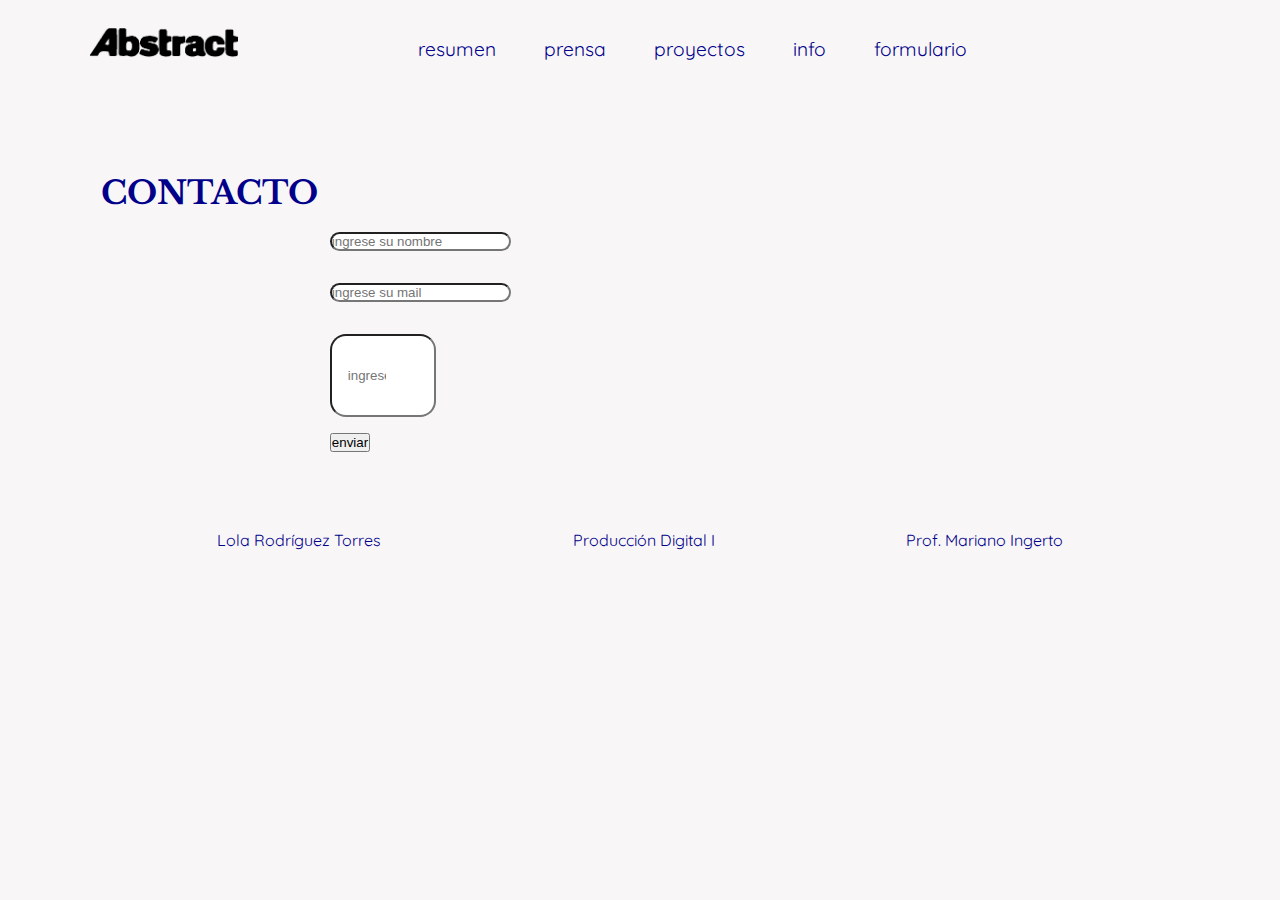
==== form.html @ 72e9a064 "Update form.html" ====
<!DOCTYPE>
<html>
	<head> 
	<title>BIOARQUITECTURA </title>
		<link href="https://fonts.googleapis.com/css2?family=Libre+Baskerville&display=swap" rel="stylesheet"> 
		<link href="https://fonts.googleapis.com/css2?family=Libre+Baskerville&family=Quicksand:wght@300&display=swap" rel="stylesheet"> 
		<link rel="stylesheet" href="https://cdnjs.cloudflare.com/ajax/libs/font-awesome/4.7.0/css/font-awesome.min.css">
		<link rel="stylesheet" type="text/css" href="css/estilos2.css">
		<meta name = "viewport" content = "width = device-width, initial-scale = 1.0">
	</head>
	<body>
	<header>
	<div>
		<a href="index.html">
			<img src="imagenes/abstract_logo_este.png" alt="logo Abstract">
		</a>
	</div>
	<a href="javascript:void(0);" class="icon" onclick="myFunction()">
        <i class="fa fa-bars"></i>
 </a>
		<nav id="navegador" class="navegador">
			
		<ul>
		<li><a href= "index.html" >resumen</a></li>
		<li><a href= "prensa.html" >prensa</a></li>
		<li><a href= "proyectos.html" >proyectos</a></li>
		<li><a href= "information.html" >info</a></li>
		<li><a href="form.html">formulario</li>
		</ul>
	</nav>
	</header>		
		<section>
		<article>
			<h1>CONTACTO</h1>
			<div class="formulario">
				<form action="mailto:lola@gmail.com" method="GET">
					<label for="nombre"></label><br>
					<input type="text" placeholder="ingrese su nombre"><br>
					<input type="email" placeholder="ingrese su mail"><br>
					<input type="comentario" placeholder="ingrese su comentario"><br>
					<button>enviar</button>
				</form>
			</div>
				
			</div>
		</article>
		</section>
	<footer>
		<div>
			<p>
			Lola Rodríguez Torres
		</p>
		</div>
		<div>
		<p>
			Producción Digital I
		</p>
		</div>
		<div>
		<p>
			Prof. Mariano Ingerto
		</p>	
		</div>
		
	</footer>
</body>
<script type="text/javascript">
	function myFunction (){
let x = document.getElementById ('navegador');
	if (x.className !== 'navegador responsive'){
		x.className = 'navegador responsive';
	}
	else {
			x.className ='navegador'}
	}
</script>
</html>
---- css/estilos2.css ----
* {
	margin: 0;
	padding: 0;
	box-sizing: border-box;
}
body{
	background-color: F8F6F6;
}
header{
	padding-top: 2%;
	padding-right: 7%;
	padding-bottom: 2%;
	padding-left: 7%;
	display: flex;
	justify-content: space-between;
}
header img {
	height: 2rem;
	width: auto;
}
nav ul{
	margin-top: 1%;
}
nav ul li {
	display: inline-block;
}
nav ul li a{
	font-size: 1.2rem;
	padding-right: 3rem;
	text-transform: lowercase;
}
a{
	text-decoration: none;
	font-family: 'Quicksand', sans-serif;
	font-size: 1.5rem;
	color: darkblue;
	 box-shadow: inset 0 0 0 0 darkblue;
	margin: 0 -.25rem;
  padding: 0 .25rem;
  transition: color .3s ease-in-out, box-shadow .3s ease-in-out;
}
a:hover {
  box-shadow: inset 100px 0 0 0 darkblue;
  color: F8F6F6;
}
section article {
	padding-top: 2%;
	padding-right: 7%;
	padding-bottom: 1%;
	padding-left: 7%;
	display: inline-flex;
	margin-right: auto;
	margin-left: auto;
	
}
h1 {
	font-family: 'Libre Baskerville', serif;
	font-size: 2rem;
	color: darkblue;
	text-transform: uppercase;
	text-shadow: black;
	display: block;
	padding-left: 2%;
	text-align: left;
	margin-right: auto;
	margin-left: auto;
	height: auto;

}
.negrita {
	font-weight: bold;
}
.imagen_index {
	width: 50%;
	height: auto;
	display: inline-block;

}
.fondo_secundario{
	width: 33%;
	height: auto;
	object-position: left;
	padding-top: 1%;
	padding-left: 5%;
	display: inline-block;
	text-decoration: none;
	font-family: 'Quicksand', sans-serif;
	font-size: 1rem;
	color: darkblue;
	text-align: justify;
	padding-right: 5%;
}
.foto_nerixlab {
	width: 100%;
	height: auto;
}
.primero{
	text-decoration: none;
	font-family: 'Quicksand', sans-serif;
	font-size: 1rem;
	color: darkblue;
	text-align: right;
	width: 50%;
	padding-top: 10%;
	padding-right: 2% ;
	display: inline-block;
}
.segundo {
	text-decoration: none;
	font-family: 'Quicksand', sans-serif;
	font-size: 1rem;
	color: darkblue;
	text-align: left;
	height: auto;
}
.tercero{
text-decoration: none;
	font-family: 'Quicksand', sans-serif;
	font-size: 1rem;
	color: darkblue;
	text-align: left;
	padding-top: 1%;
	padding-left: 2%;
	padding-right: 2%;
	object-position: center;
}
.carrete div {
	padding-top: 30%;
}
.carrete img{
	width: 100%;
	padding: 2%;
}

.informacion{
	width: 33%;
	height: auto;
	object-position: left;
	padding-top: 1%;
	padding-left: 1%;
	display: inline-block;
	text-decoration: none;
	font-family: 'Quicksand', sans-serif;
	font-size: 1rem;
	color: darkblue;
	text-align: center;
	padding-right: 5%;
	border-color: darkblue;
}
.formulario {
	object-position: left;
	text-decoration: none;
	font-family: 'Quicksand', sans-serif;
	font-size: 1rem;
	color: darkblue;
	text-align: left;
	padding-top: 5%;
	padding-left: 2%;
	padding-right: 2%;
	width: 50%;
	height: auto;
}
footer{
	display: flex;
	text-align: center;
	justify-content: space-evenly;
	align-items: center;
	height: 150px;
	padding-left: 2%;
	padding-right: 2%;
	text-decoration: none;
	font-family: 'Quicksand', sans-serif;
	font-size: 1rem;
	color: darkblue;
}
input[type=text] {
  padding: 0,5rem;
  padding-left:0,5rem;
  margin:1rem 0;
  border-radius: 1rem;

}
input[type=comentario] {
  padding: 1rem;
  padding-top:2rem;
  padding-bottom: 2rem;
  padding-right: 3rem;
  margin:1rem 0;
  border-radius: 1rem;
  width: 50%;
  height: auto;
}
input[type=email] {
  padding-left: 0,5rem;
  padding:0,5rem;
  margin:1rem 0;
  border-radius: 1rem;
}
.icon {
	display: none;
}
@media screen and (max-width: 480px) {
	header {flex-wrap: wrap;}
nav ul { display: none; }
.icon { display: block;  }
section {
	max-width: 480px;
	width: 100%;
}
header div, header a{
	flex: 1 0 50%;
}
header nav {
	flex-basis: 100%;
}
.fondo_secundario{
	width: 100%;
	display: block;
	
}
nav.responsive ul {
	display: block;
	width: 100%;
}
.primero{
	width: 100%;
	display: block;
	height: auto;
}
.segundo {
	width: 100%;
	display: block;
}
.tercero{
	width: 100%;
	display: block;
}
.informacion{
	width: 100%;
	height: auto;
	object-position: center;
	display: block;
	text-decoration: none;
}
.formulario {
	object-position: left;
	text-decoration: none;
	font-family: 'Quicksand', sans-serif;
	font-size: 1rem;
	color: darkblue;
	text-align: left;
	padding-top: 5%;
	padding-left: 2%;
	padding-right: 2%;
	width: 100%;
	height: auto;
}
input[type=comentario] {
  padding: 1rem;
  padding-top:2rem;
  padding-bottom: 2rem;
  padding-right: 3rem;
  margin:1rem 0;
  border-radius: 1rem;
  width: 100%;
  height: auto;
}
input[type=email] {
  padding-left: 0,5rem;
  padding:0,5rem;
  margin:1rem 0;
  border-radius: 1rem;
  width: 100%;
}
input[type=text] {
  padding: 0,5rem;
  padding-left:0,5rem;
  margin:1rem 0;
  border-radius: 1rem;
width: 100%;
}
footer{
	padding-top: 3rem;
	margin-right: 1%;
	max-width: 1,5rem;
}
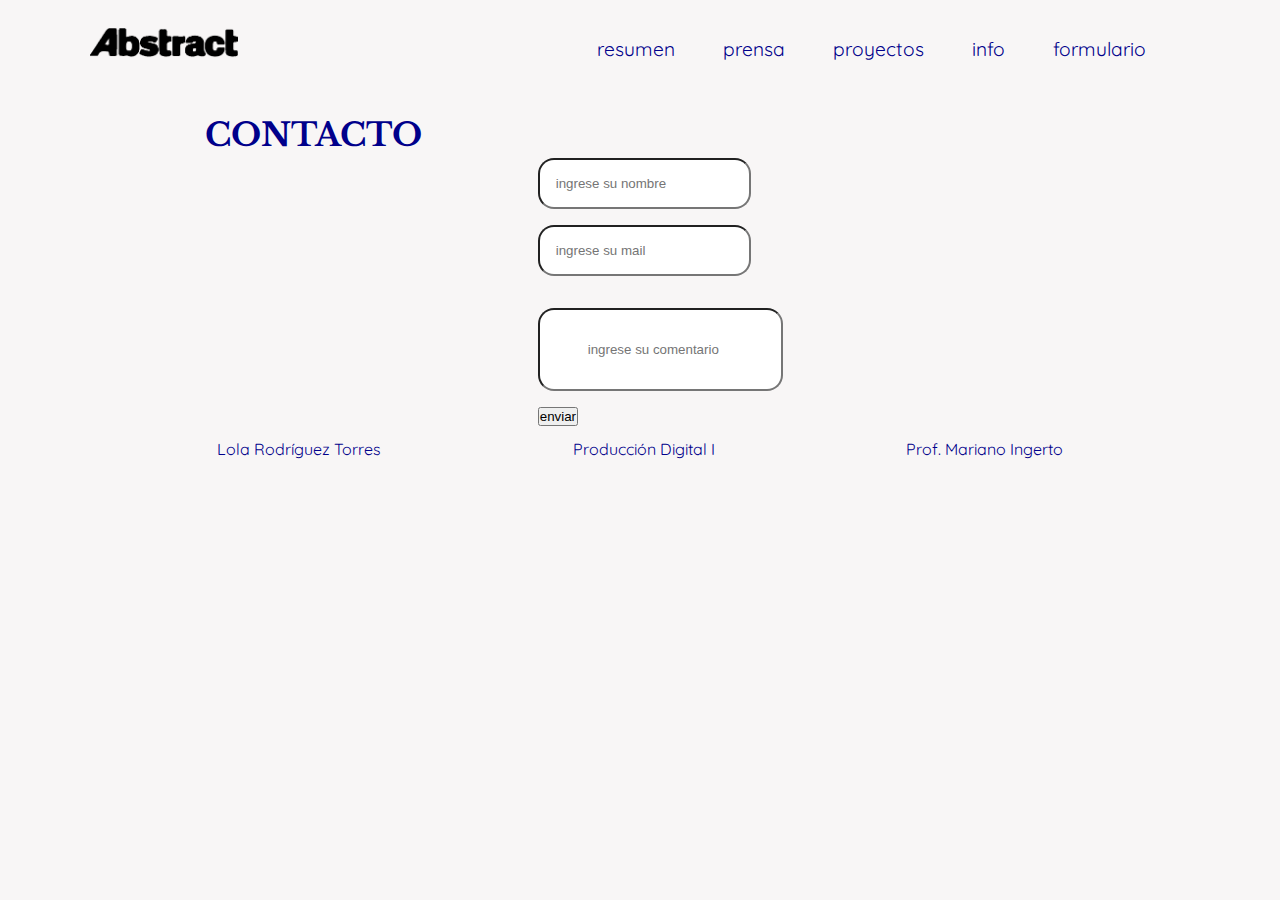
==== commit 8da5b376: "aber" ====
--- a/form.html
+++ b/form.html
@@ -26,7 +26,7 @@
 		<li><a href= "proyectos.html" >proyectos</a></li>
 		<li><a href= "information.html" >info</a></li>
 		<li><a href="form.html">formulario</li>
-		</ul>
+		</ul></a>
 	</nav>
 	</header>		
 		<section>
--- a/css/estilos2.css
+++ b/css/estilos2.css
@@ -39,7 +39,7 @@
   padding: 0 .25rem;
   transition: color .3s ease-in-out, box-shadow .3s ease-in-out;
 }
-a:hover {
+nav ul li a:hover {
   box-shadow: inset 100px 0 0 0 darkblue;
   color: F8F6F6;
 }
@@ -126,6 +126,8 @@
 }
 .carrete div {
 	padding-top: 30%;
+	width: 33%;
+
 }
 .carrete img{
 	width: 100%;
@@ -157,7 +159,7 @@
 	padding-top: 5%;
 	padding-left: 2%;
 	padding-right: 2%;
-	width: 50%;
+	width: 5%;
 	height: auto;
 }
 footer{
@@ -165,7 +167,7 @@
 	text-align: center;
 	justify-content: space-evenly;
 	align-items: center;
-	height: 150px;
+	height: auto;
 	padding-left: 2%;
 	padding-right: 2%;
 	text-decoration: none;
@@ -174,9 +176,9 @@
 	color: darkblue;
 }
 input[type=text] {
-  padding: 0,5rem;
+  padding: 1rem;
   padding-left:0,5rem;
-  margin:1rem 0;
+  margin:0,5rem 0;
   border-radius: 1rem;
 
 }
@@ -184,15 +186,15 @@
   padding: 1rem;
   padding-top:2rem;
   padding-bottom: 2rem;
-  padding-right: 3rem;
-  margin:1rem 0;
-  border-radius: 1rem;
-  width: 50%;
+  padding-left: 3rem;
+  margin:1rem 0;
+  border-radius: 1rem;
+ 
   height: auto;
 }
 input[type=email] {
   padding-left: 0,5rem;
-  padding:0,5rem;
+  padding: 1rem;
   margin:1rem 0;
   border-radius: 1rem;
 }
@@ -211,16 +213,39 @@
 	flex: 1 0 50%;
 }
 header nav {
-	flex-basis: 100%;
+	flex-basis:0%;
+	display: block;
+	object-position: left;
+}
+.imagen_index {
+  width: 100%;
+  height: auto;
+  display: block;
 }
 .fondo_secundario{
 	width: 100%;
 	display: block;
 	
 }
+nav ul li {
+  display: block;
+  margin: 0,4rem;
+  }
+h1 {
+	width: 1rem;
+} 
 nav.responsive ul {
 	display: block;
-	width: 100%;
+}
+section article {
+	padding-top: 2%;
+	padding-right: 7%;
+	padding-bottom: 1%;
+	padding-left: 7%;
+	display:  block;
+	margin-right: auto;
+	margin-left: auto;
+	
 }
 .primero{
 	width: 100%;
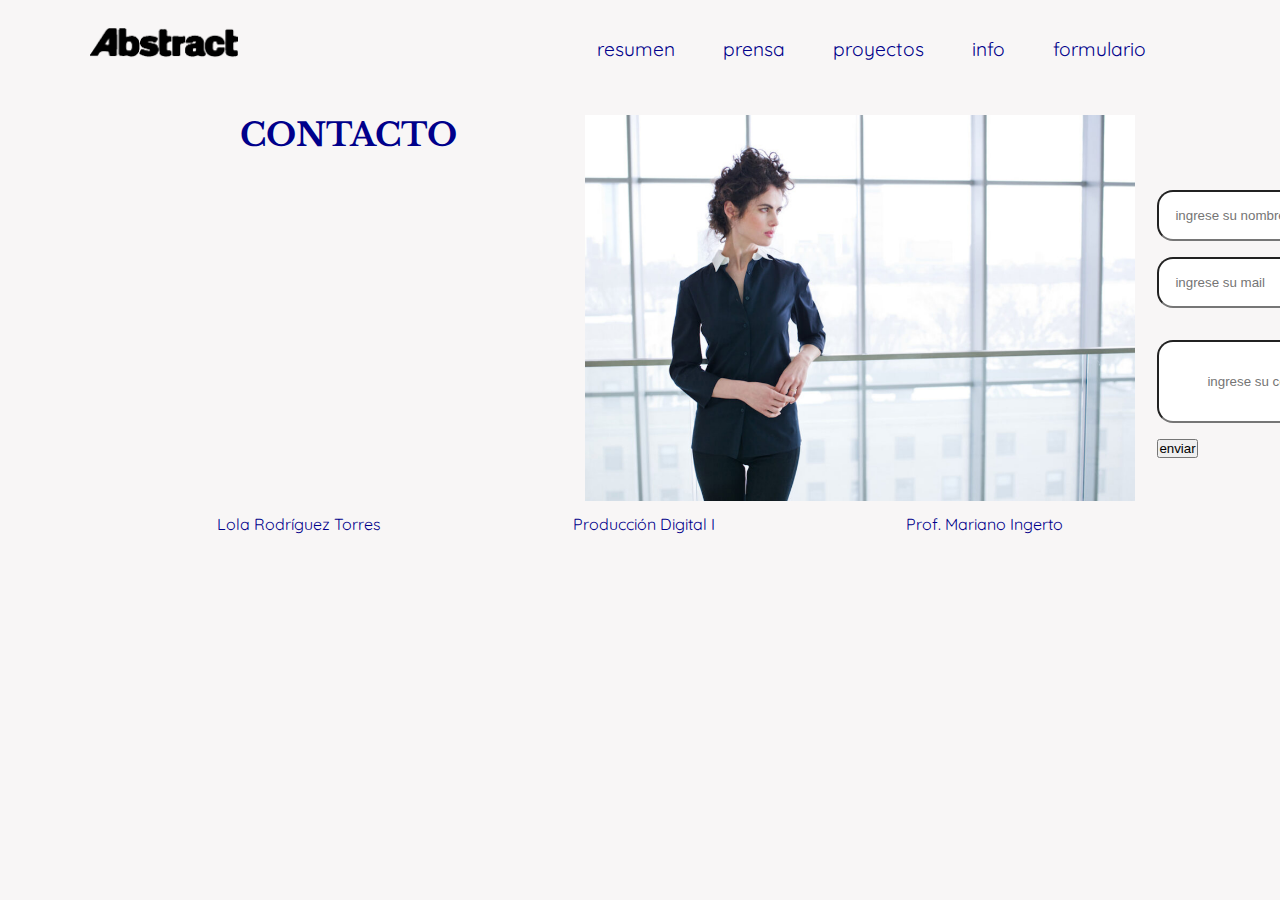
==== commit 9bc6a574: "Update form.html" ====
--- a/form.html
+++ b/form.html
@@ -32,6 +32,7 @@
 		<section>
 		<article>
 			<h1>CONTACTO</h1>
+			<img class="imagen_index" src="imagenes/OXMAN-OFF.png">
 			<div class="formulario">
 				<form action="mailto:lola@gmail.com" method="GET">
 					<label for="nombre"></label><br>
--- a/css/estilos2.css
+++ b/css/estilos2.css
@@ -126,7 +126,7 @@
 }
 .carrete div {
 	padding-top: 30%;
-	width: 33%;
+	width: 100%;
 
 }
 .carrete img{
@@ -225,6 +225,7 @@
 .fondo_secundario{
 	width: 100%;
 	display: block;
+	padding-bottom: 2rem;
 	
 }
 nav ul li {
@@ -232,7 +233,7 @@
   margin: 0,4rem;
   }
 h1 {
-	width: 1rem;
+	width: auto;
 } 
 nav.responsive ul {
 	display: block;
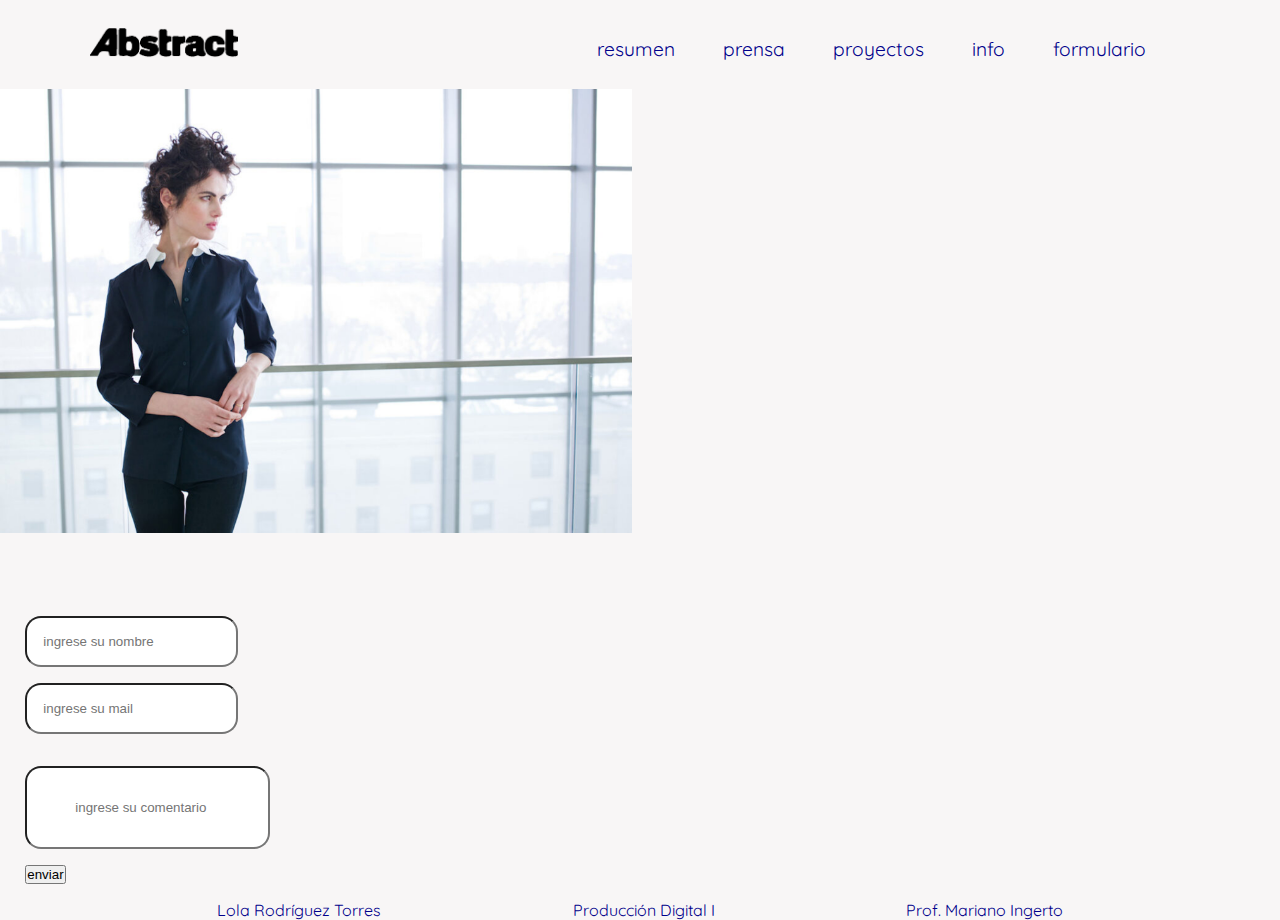
==== commit aba4024a: "Update form.html" ====
--- a/form.html
+++ b/form.html
@@ -31,8 +31,7 @@
 	</header>		
 		<section>
 		<article>
-			<h1>CONTACTO</h1>
-			<img class="imagen_index" src="imagenes/OXMAN-OFF.png">
+			<div><img class="imagen_index" src="imagenes/OXMAN-OFF.png"></div>
 			<div class="formulario">
 				<form action="mailto:lola@gmail.com" method="GET">
 					<label for="nombre"></label><br>
--- a/css/estilos2.css
+++ b/css/estilos2.css
@@ -44,13 +44,11 @@
   color: F8F6F6;
 }
 section article {
-	padding-top: 2%;
-	padding-right: 7%;
-	padding-bottom: 1%;
-	padding-left: 7%;
-	display: inline-flex;
-	margin-right: auto;
-	margin-left: auto;
+	display: inline-block;
+padding-right: 1rem;
+padding-bottom: 1rem;
+object-position: center;
+
 	
 }
 h1 {
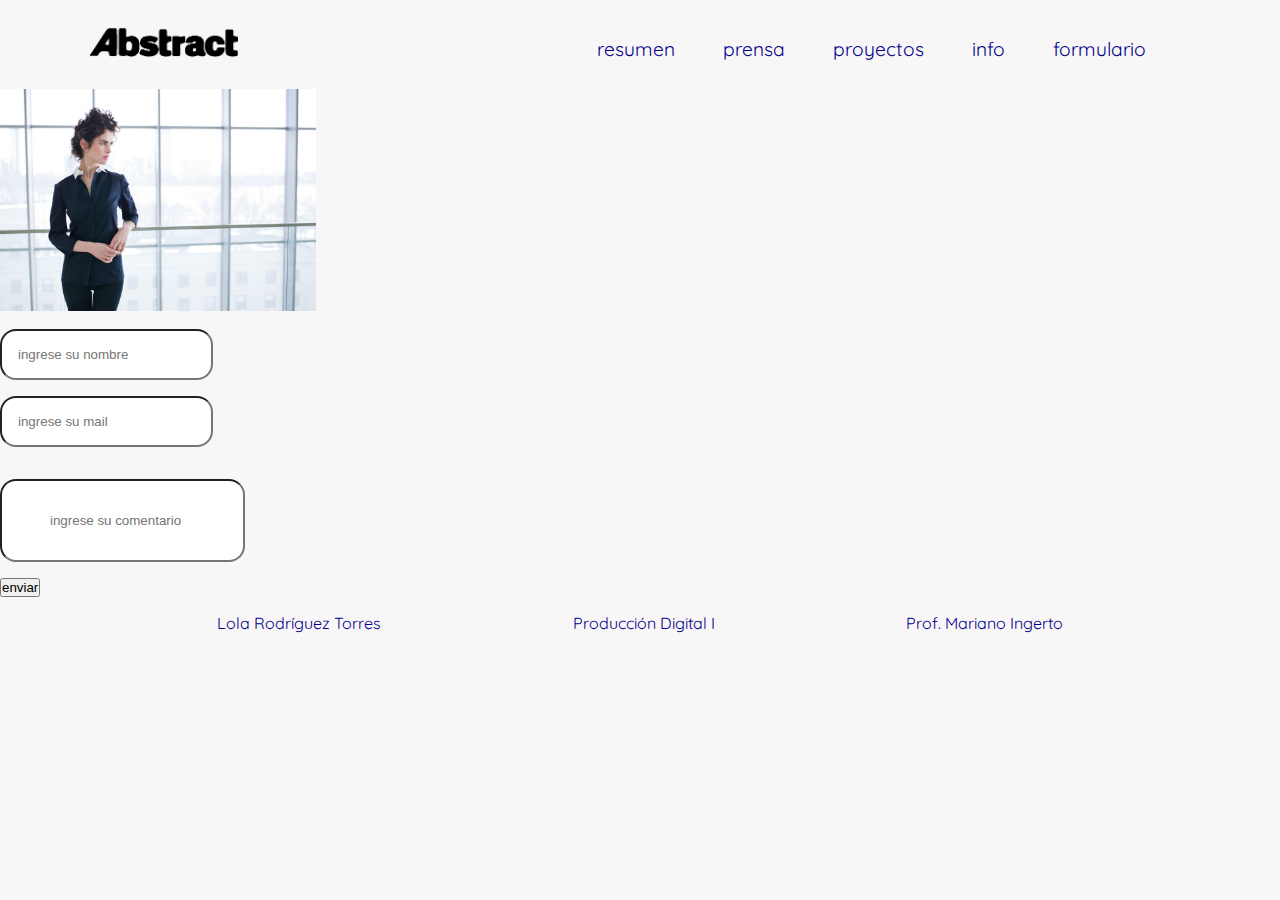
==== commit 712151a0: "aa" ====
--- a/form.html
+++ b/form.html
@@ -31,8 +31,8 @@
 	</header>		
 		<section>
 		<article>
-			<div><img class="imagen_index" src="imagenes/OXMAN-OFF.png"></div>
-			<div class="formulario">
+			<div class="imagenform"><img class="imagen_index" src="imagenes/OXMAN-OFF.png"></div>
+			<div class= "imagenform"class="formulario">
 				<form action="mailto:lola@gmail.com" method="GET">
 					<label for="nombre"></label><br>
 					<input type="text" placeholder="ingrese su nombre"><br>
--- a/css/estilos2.css
+++ b/css/estilos2.css
@@ -5,6 +5,10 @@
 }
 body{
 	background-color: F8F6F6;
+}
+.imagenform {
+	width: 50%;
+	height: auto;
 }
 header{
 	padding-top: 2%;
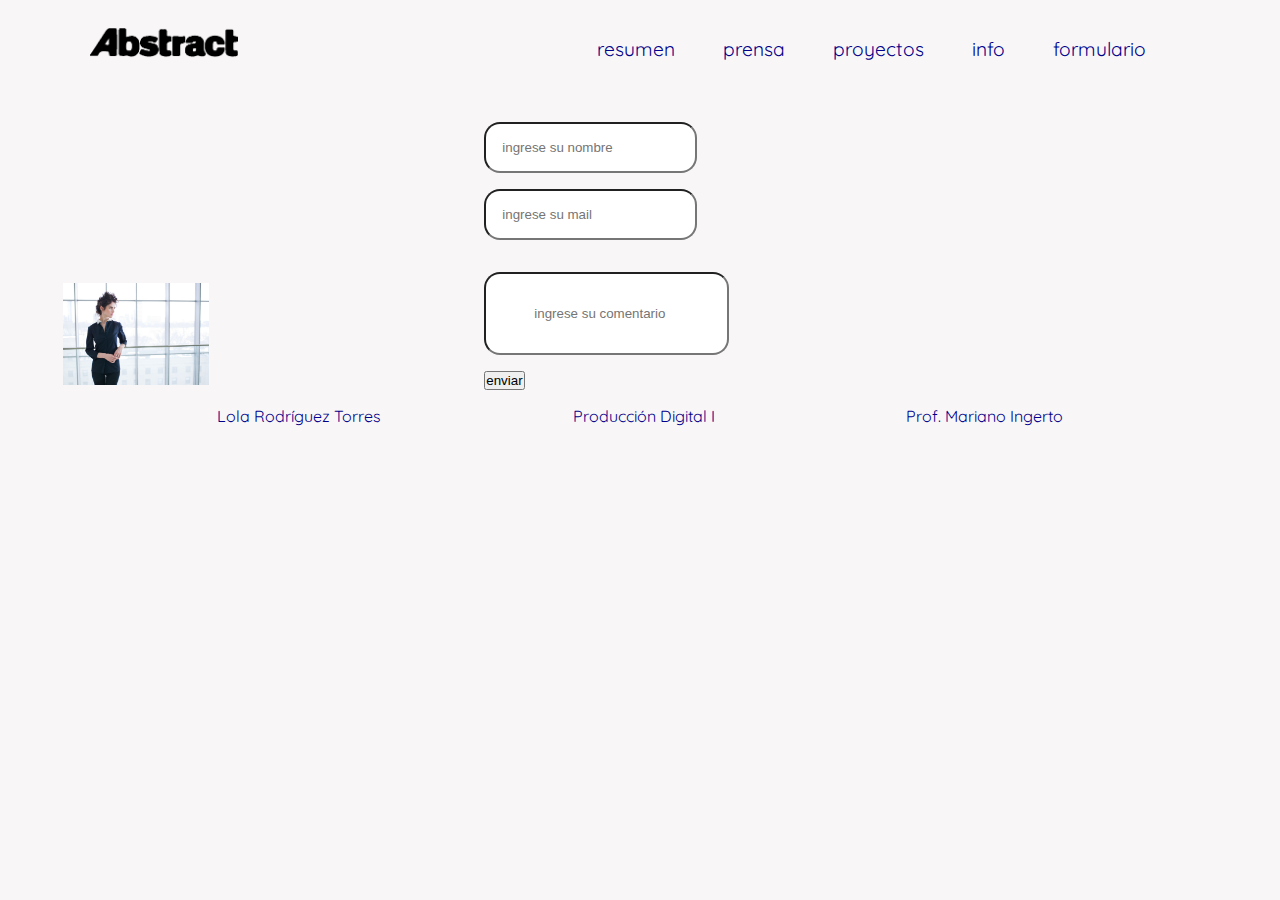
==== commit 3d14d1ce: "Update form.html" ====
--- a/form.html
+++ b/form.html
@@ -31,8 +31,8 @@
 	</header>		
 		<section>
 		<article>
-			<div class="imagenform"><img class="imagen_index" src="imagenes/OXMAN-OFF.png"></div>
-			<div class= "imagenform"class="formulario">
+			<div class="fondo_secundario"><img class="imagen_index" src="imagenes/OXMAN-OFF.png"></div>
+			<div class= "fondo_secundario"class="formulario">
 				<form action="mailto:lola@gmail.com" method="GET">
 					<label for="nombre"></label><br>
 					<input type="text" placeholder="ingrese su nombre"><br>
--- a/css/estilos2.css
+++ b/css/estilos2.css
@@ -283,6 +283,10 @@
 	width: 100%;
 	height: auto;
 }
+.imagenform {
+	width: 100%;
+	height: auto;
+}
 input[type=comentario] {
   padding: 1rem;
   padding-top:2rem;
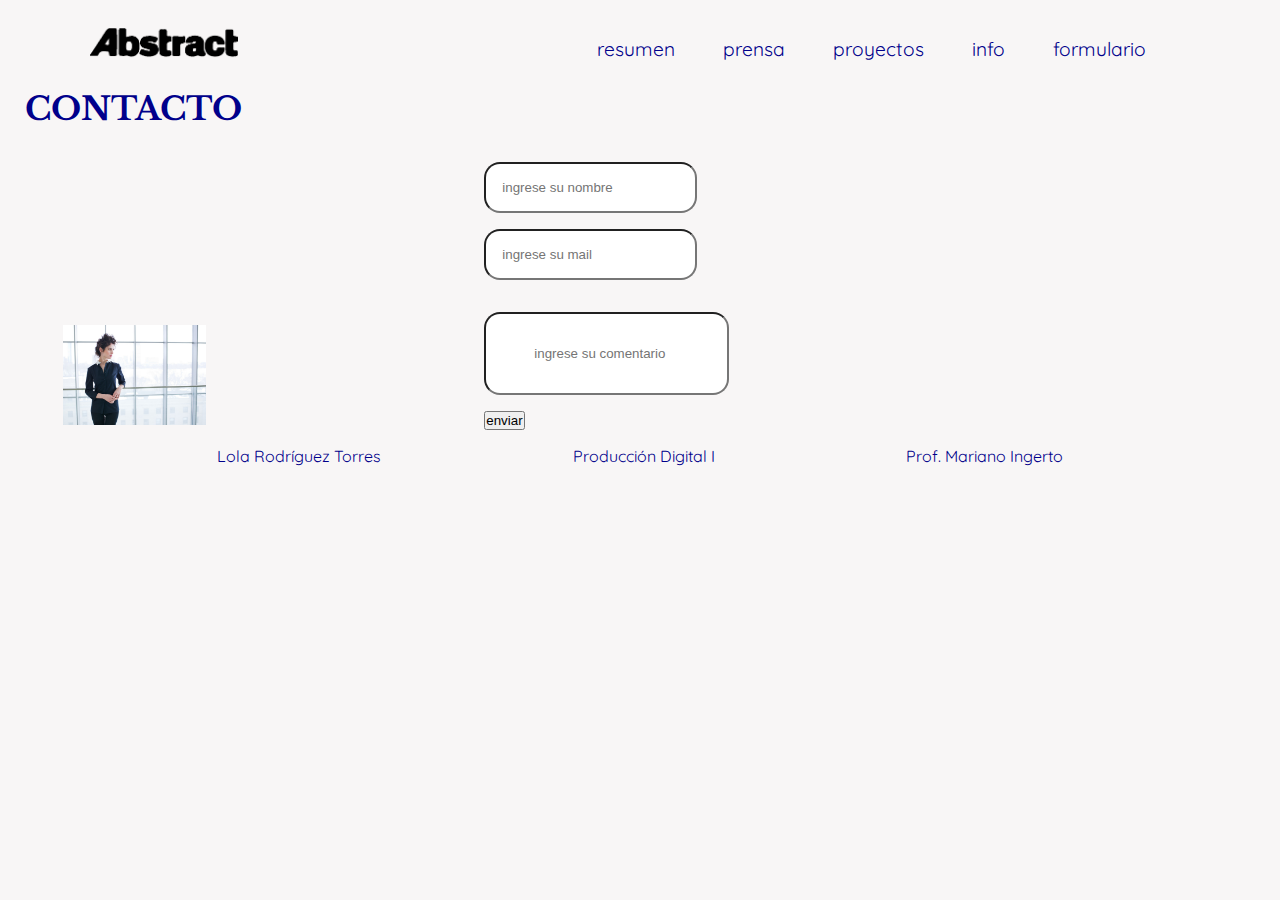
==== commit b0032d0c: "Update form.html" ====
--- a/form.html
+++ b/form.html
@@ -31,6 +31,7 @@
 	</header>		
 		<section>
 		<article>
+			<h1>CONTACTO</h1>
 			<div class="fondo_secundario"><img class="imagen_index" src="imagenes/OXMAN-OFF.png"></div>
 			<div class= "fondo_secundario"class="formulario">
 				<form action="mailto:lola@gmail.com" method="GET">
--- a/css/estilos2.css
+++ b/css/estilos2.css
@@ -73,7 +73,7 @@
 	font-weight: bold;
 }
 .imagen_index {
-	width: 50%;
+	width: 49%;
 	height: auto;
 	display: inline-block;
 
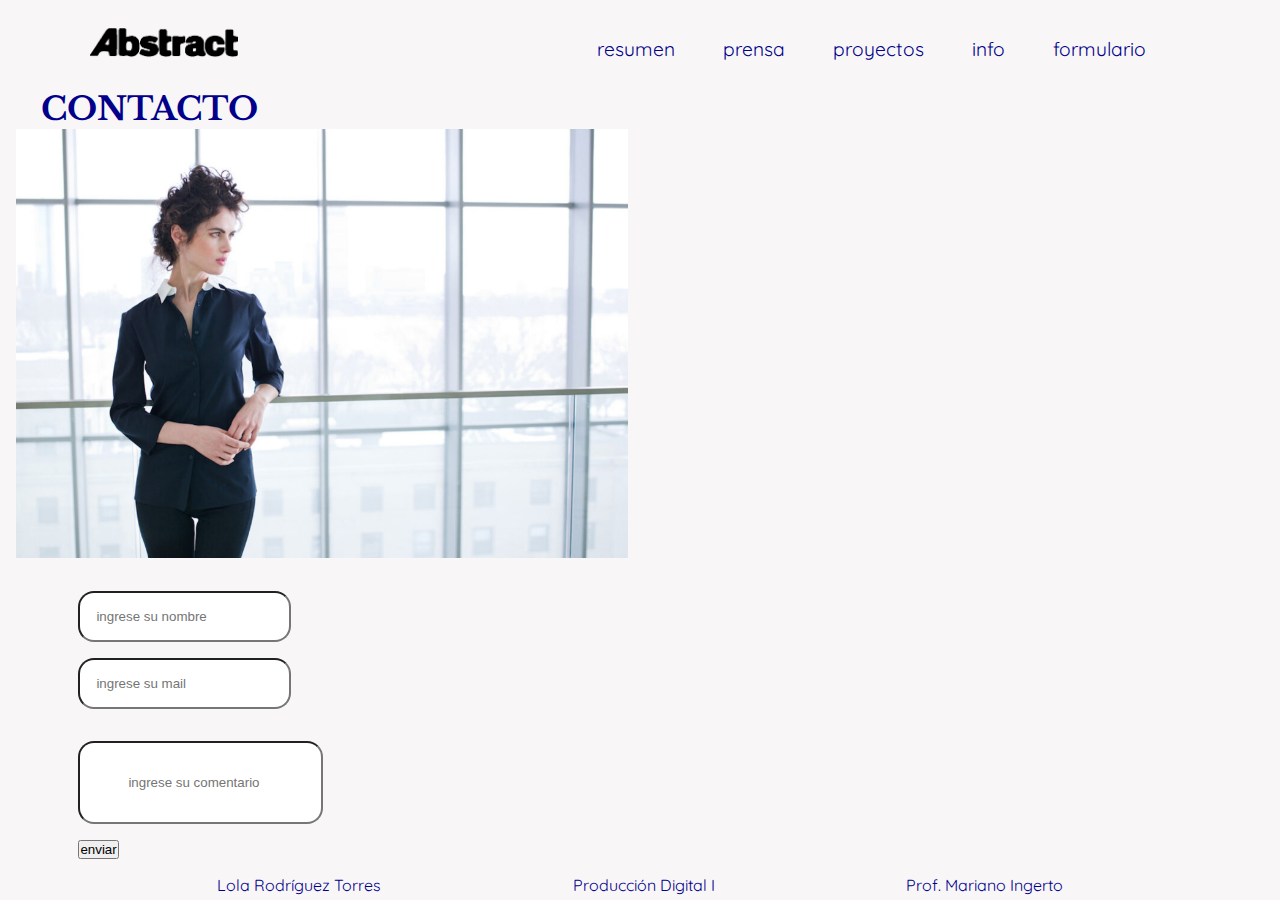
==== commit 62b35ea4: "aaa" ====
--- a/form.html
+++ b/form.html
@@ -32,7 +32,7 @@
 		<section>
 		<article>
 			<h1>CONTACTO</h1>
-			<div class="fondo_secundario"><img class="imagen_index" src="imagenes/OXMAN-OFF.png"></div>
+			<div class="imageform"><img class="imagen_index" src="imagenes/OXMAN-OFF.png"></div>
 			<div class= "fondo_secundario"class="formulario">
 				<form action="mailto:lola@gmail.com" method="GET">
 					<label for="nombre"></label><br>
--- a/css/estilos2.css
+++ b/css/estilos2.css
@@ -51,6 +51,8 @@
 	display: inline-block;
 padding-right: 1rem;
 padding-bottom: 1rem;
+padding-left: 1rem;
+width: 100%;
 object-position: center;
 
 	
@@ -284,8 +286,18 @@
 	height: auto;
 }
 .imagenform {
-	width: 100%;
-	height: auto;
+	width: 49%;
+height: auto;
+object-position: left;
+padding-top: 1%;
+padding-left: 5%;
+display: inline-block;
+text-decoration: none;
+font-family: 'Quicksand', sans-serif;
+font-size: 1rem;
+color: darkblue;
+text-align: justify;
+padding-right: 5%;
 }
 input[type=comentario] {
   padding: 1rem;
